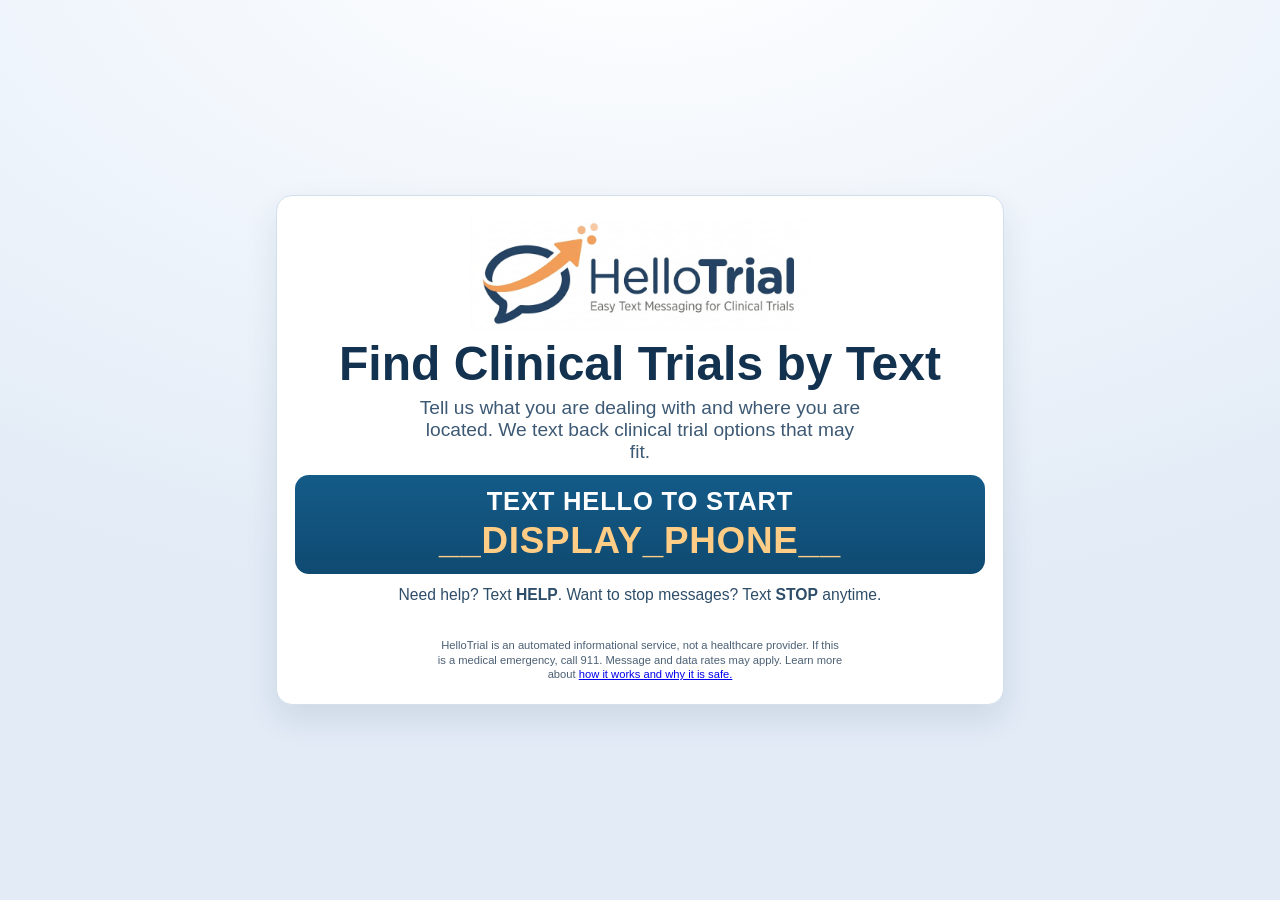
==== static/landing.html @ 62876619 "static pages and refactor" ====
<!doctype html>
<html lang="en">
<head>
  <meta charset="utf-8" />
  <meta name="viewport" content="width=device-width,initial-scale=1" />
  <title>HelloTrial</title>
  <link rel="stylesheet" href="/static/landing.css" />
</head>
<body>
  <main class="wrap">
    <section class="poster simple">
      <img class="logo" src="/static/logo.png" alt="HelloTrial logo" />
      <h1>Find Clinical Trials by Text</h1>
      <p class="subhead">Tell us what you are dealing with and where you are located. We text back clinical trial options that may fit.</p>

      <section class="cta-card">
        <p class="cta-title">Text <strong>HELLO</strong> to start</p>
        <p class="cta-line">__DISPLAY_PHONE__</p>
      </section>

      <p class="quick-help">Need help? Text <strong>HELP</strong>. Want to stop messages? Text <strong>STOP</strong> anytime.</p>
      <br>
      <section class="disclaimer">
        <p>HelloTrial is an automated informational service, not a healthcare provider. If this is a medical emergency, call 911. Message and data rates may apply. Learn more about <a href="/about">how it works and why it is safe.</a></p>
      </section>
    </section>
  </main>
</body>
</html>
---- static/landing.css ----
:root {
  --bg: #eef4fb;
  --paper: #ffffff;
  --ink: #12324f;
  --muted: #3d5974;
  --line: #d2e0ec;
  --brand: #145b88;
  --brand-dark: #0f4a71;
}

* { box-sizing: border-box; }

body {
  margin: 0;
  font-family: "Source Sans Pro", "Segoe UI", "Helvetica Neue", sans-serif;
  color: var(--ink);
  background: radial-gradient(1200px 700px at 50% -10%, #fff 0, var(--bg) 58%, #e2ebf6 100%);
  min-height: 100vh;
}

.wrap {
  max-width: 760px;
  margin: 0 auto;
  min-height: 100vh;
  padding: 16px;
  display: flex;
  align-items: center;
}

.poster {
  width: 100%;
  background: #fff;
  border: 1px solid var(--line);
  border-radius: 16px;
  box-shadow: 0 14px 32px rgba(16, 45, 75, 0.1);
  padding: 22px 18px;
  text-align: center;
}

.logo {
  display: block;
  width: min(340px, 72vw);
  height: auto;
  margin: 0 auto 8px;
}

h1 {
  margin: 0;
  font-size: clamp(1.9rem, 5vw, 3rem);
  line-height: 1.05;
}

.subhead {
  margin: 8px auto 12px;
  max-width: 42ch;
  color: var(--muted);
  font-size: clamp(1rem, 2.2vw, 1.2rem);
}

.cta-card {
  margin: 12px 0;
  background: linear-gradient(180deg, var(--brand) 0%, var(--brand-dark) 100%);
  color: #fff;
  border-radius: 14px;
  padding: 12px 14px;
}

.cta-title {
  margin: 0;
  font-size: clamp(1.05rem, 2.8vw, 1.6rem);
  font-weight: 900;
  text-transform: uppercase;
  letter-spacing: 0.03em;
}

.cta-line {
  margin: 4px 0 0;
  font-size: clamp(1.4rem, 5vw, 2.3rem);
  font-weight: 900;
  letter-spacing: 0.02em;
  color: #ffcd85;
}

.quick-help {
  margin: 10px 0 6px;
  color: #2e4d69;
  font-size: 0.98rem;
}

.about-link {
  margin: 0;
  font-size: 0.95rem;
}

.about-link a {
  color: #145b88;
  font-weight: 700;
}

.disclaimer {
  margin: 10px auto 0;
  max-width: 65ch;
  font-size: 0.7rem;
  line-height: 1.3;
  color: #4c6075;
}

.disclaimer p {
  margin: 0 0 3px;
}

.disclaimer p:last-child {
  margin-bottom: 0;
}

@media (max-width: 720px) {
  .wrap { min-height: auto; padding: 14px 10px 20px; display: block; }
  .poster { padding: 16px 14px; }
}
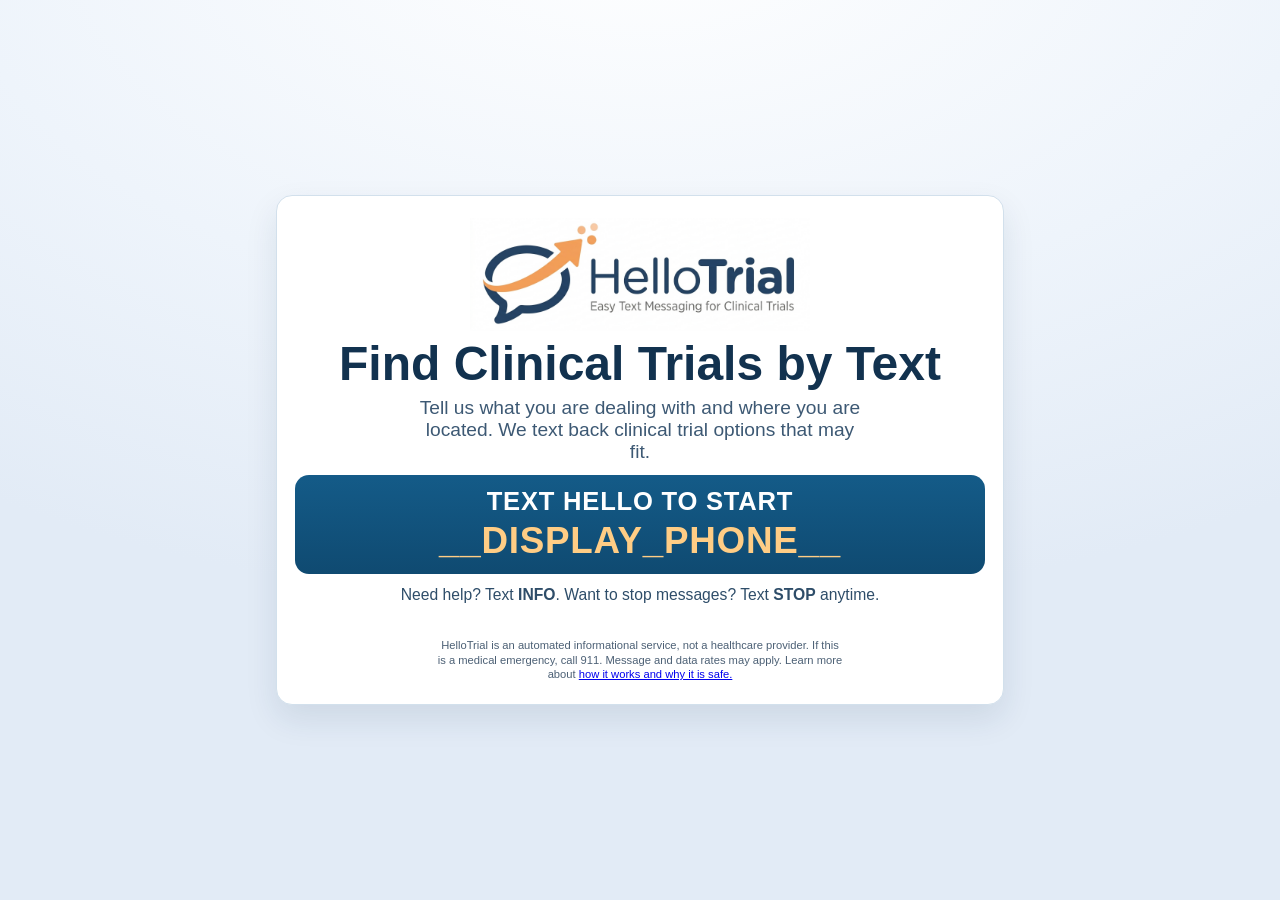
==== commit c1be375c: "Use INFO keyword for support messaging" ====
--- a/static/landing.html
+++ b/static/landing.html
@@ -18,7 +18,7 @@
         <p class="cta-line">__DISPLAY_PHONE__</p>
       </section>
 
-      <p class="quick-help">Need help? Text <strong>HELP</strong>. Want to stop messages? Text <strong>STOP</strong> anytime.</p>
+      <p class="quick-help">Need help? Text <strong>INFO</strong>. Want to stop messages? Text <strong>STOP</strong> anytime.</p>
       <br>
       <section class="disclaimer">
         <p>HelloTrial is an automated informational service, not a healthcare provider. If this is a medical emergency, call 911. Message and data rates may apply. Learn more about <a href="/about">how it works and why it is safe.</a></p>
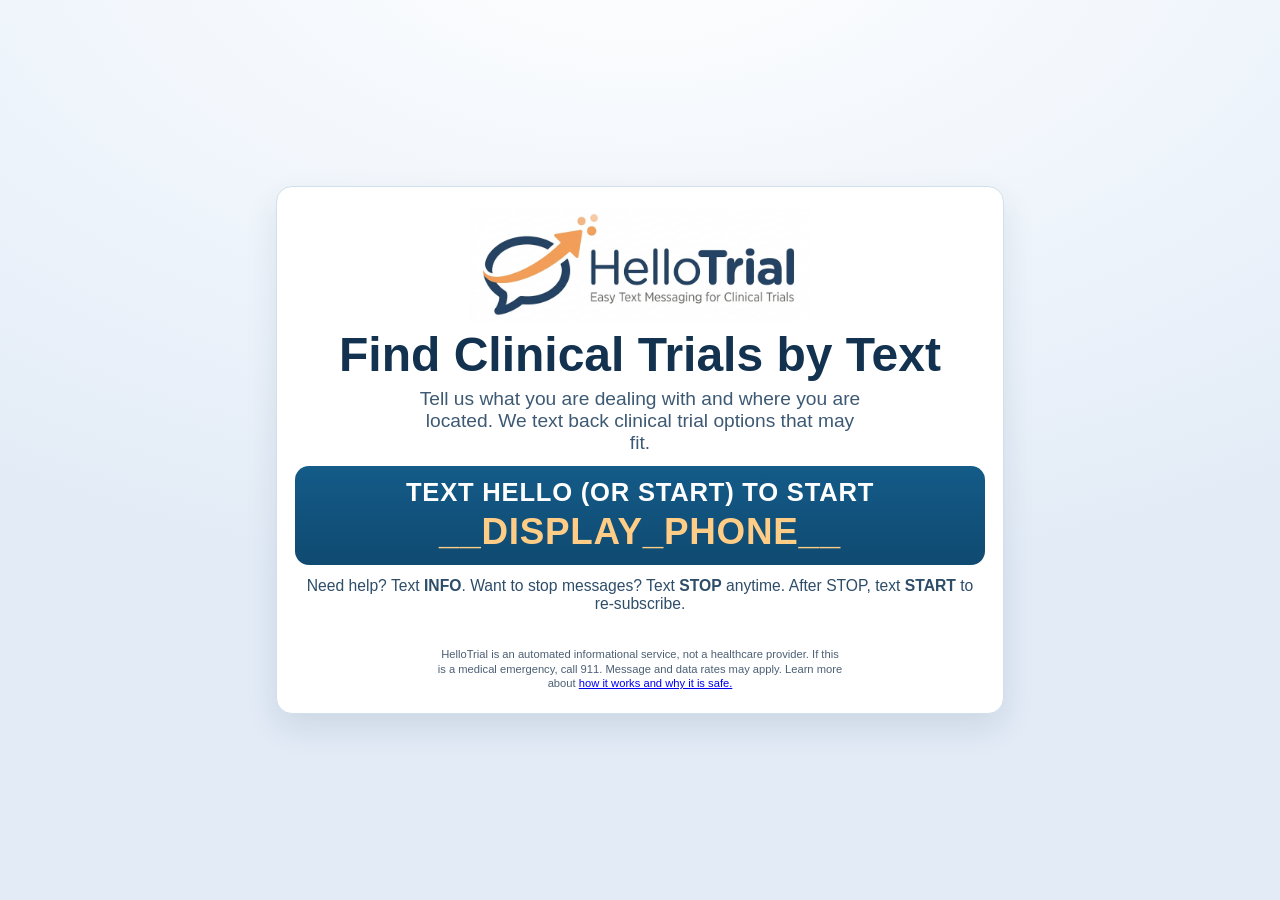
==== commit 0c49949e: "Clarify command behavior on about page and simplify patient command copy" ====
--- a/static/landing.html
+++ b/static/landing.html
@@ -14,11 +14,11 @@
       <p class="subhead">Tell us what you are dealing with and where you are located. We text back clinical trial options that may fit.</p>
 
       <section class="cta-card">
-        <p class="cta-title">Text <strong>HELLO</strong> to start</p>
+      <p class="cta-title">Text <strong>HELLO</strong> (or <strong>START</strong>) to start</p>
         <p class="cta-line">__DISPLAY_PHONE__</p>
       </section>
 
-      <p class="quick-help">Need help? Text <strong>INFO</strong>. Want to stop messages? Text <strong>STOP</strong> anytime.</p>
+      <p class="quick-help">Need help? Text <strong>INFO</strong>. Want to stop messages? Text <strong>STOP</strong> anytime. After STOP, text <strong>START</strong> to re-subscribe.</p>
       <br>
       <section class="disclaimer">
         <p>HelloTrial is an automated informational service, not a healthcare provider. If this is a medical emergency, call 911. Message and data rates may apply. Learn more about <a href="/about">how it works and why it is safe.</a></p>
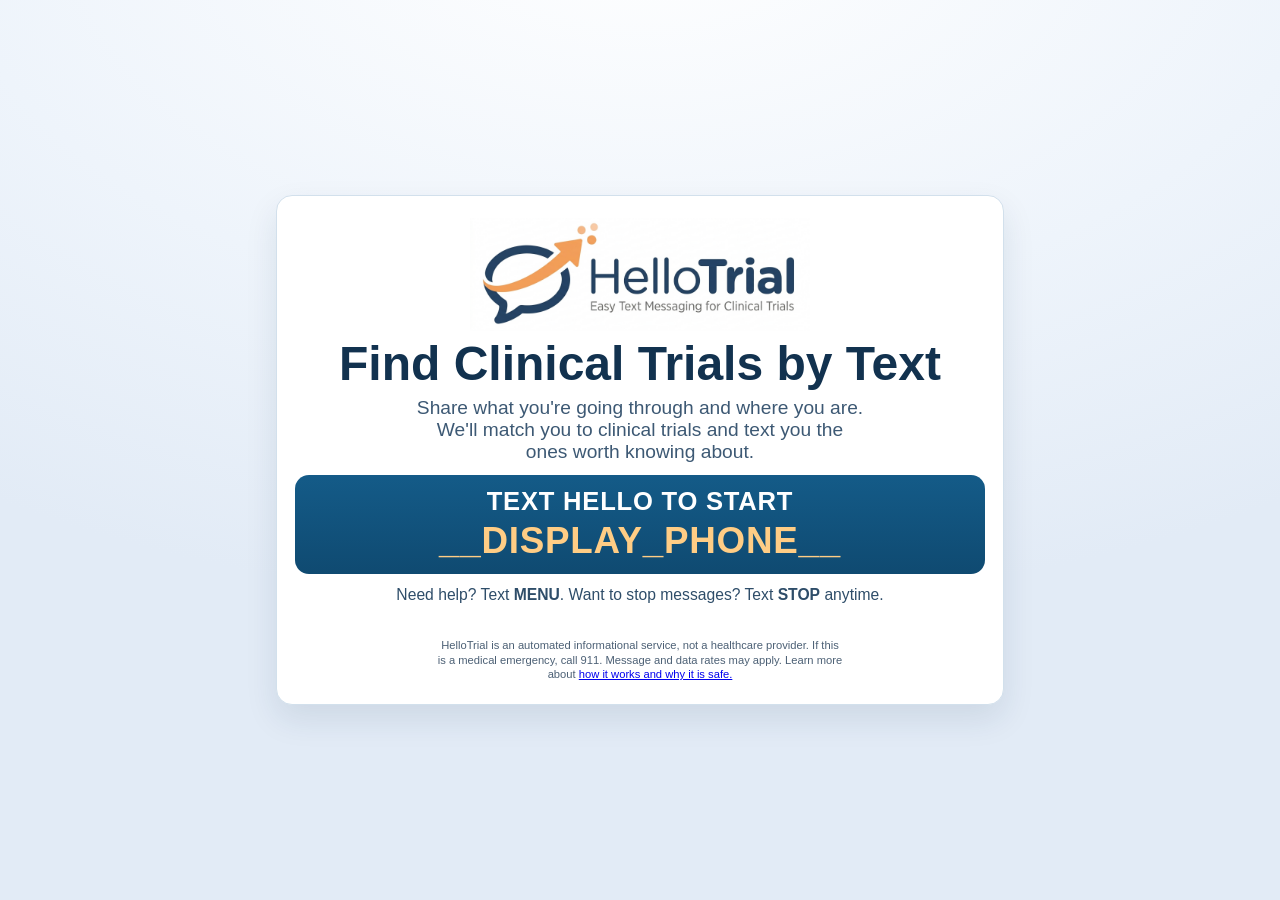
==== commit f3db4c4c: "copy and MENU keyword" ====
--- a/static/landing.html
+++ b/static/landing.html
@@ -11,14 +11,14 @@
     <section class="poster simple">
       <img class="logo" src="/static/logo.png" alt="HelloTrial logo" />
       <h1>Find Clinical Trials by Text</h1>
-      <p class="subhead">Tell us what you are dealing with and where you are located. We text back clinical trial options that may fit.</p>
+      <p class="subhead">Share what you're going through and where you are. We'll match you to clinical trials and text you the ones worth knowing about.</p>
 
       <section class="cta-card">
-      <p class="cta-title">Text <strong>HELLO</strong> (or <strong>START</strong>) to start</p>
-        <p class="cta-line">__DISPLAY_PHONE__</p>
+        <p class="cta-title">Text <strong>HELLO</strong> to start</p>
+        <p class="cta-line"><a class="sms-link" href="__SMS_HREF__">__DISPLAY_PHONE__</a></p>
       </section>
 
-      <p class="quick-help">Need help? Text <strong>INFO</strong>. Want to stop messages? Text <strong>STOP</strong> anytime. After STOP, text <strong>START</strong> to re-subscribe.</p>
+      <p class="quick-help">Need help? Text <strong>MENU</strong>. Want to stop messages? Text <strong>STOP</strong> anytime.</p>
       <br>
       <section class="disclaimer">
         <p>HelloTrial is an automated informational service, not a healthcare provider. If this is a medical emergency, call 911. Message and data rates may apply. Learn more about <a href="/about">how it works and why it is safe.</a></p>
--- a/static/landing.css
+++ b/static/landing.css
@@ -81,6 +81,11 @@
   color: #ffcd85;
 }
 
+.sms-link {
+  color: inherit;
+  text-decoration: none;
+}
+
 .quick-help {
   margin: 10px 0 6px;
   color: #2e4d69;
